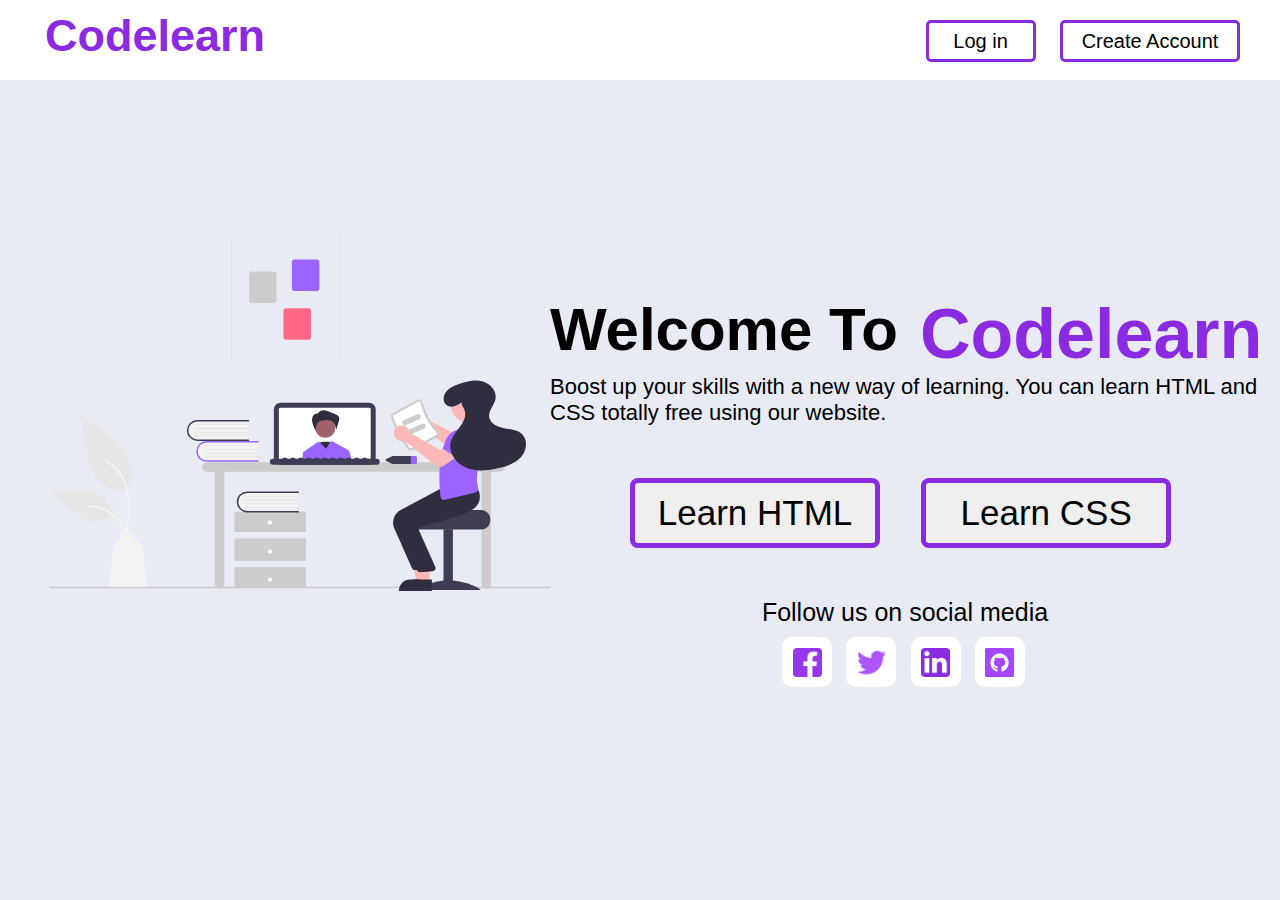
==== codelearn/index.html @ 8af9b712 "Add files via upload" ====
<!DOCTYPE html>

<html>
  <head>
    <meta charset="utf-8" />
    <title>Home - codelearn.com</title>
    <link rel="stylesheet" type="text/css" href="style/style.css" />
    <link rel="icon" href="img/home.png" />
  </head>

  <body class="body">
    <!--home page header-->

    <header>
      <div class="article-header">
        <a href="index.html" class="article-header-logo">
          <h2>Codelearn</h2>
        </a>
        <div class="article-header2">
          <a href="login.html" target="_blank"
            ><button class="article-login article-hover">Log in</button></a
          >
          <a href="register.html" target="_blank"
            ><button class="article-account article-hover">
              Create Account
            </button></a
          >
        </div>
      </div>
    </header>

    <!--background svg-->

    <!--<img src="img/gif.gif" alt="background-gif" class="backgroung-gif">-->

    <img src="img/learn.svg" alt="background-svg" class="backgroung-svg" />

    <div class="home-welcome">
      <h2>
        Welcome To
        <h1>Codelearn</h1>
      </h2>
      <p>
        Boost up your skills with a new way of learning. You can learn HTML and
        CSS totally free using our website.
      </p>
      <a href="html.html" class="learn-link-btn" target="_blank"
        ><button class="home-btn left-btn">Learn HTML</button>
      </a>
      <a href="#" class="learn-link-btn"
        ><button class="home-btn">Learn CSS</button>
      </a>

      <div class="social-link">
        <p>Follow us on social media</p>
        <a href="#"><div class="facebook"><img src="img/facebook.png" alt="facebppk"></div></a>
        <a href="#"><div class="twitter"><img src="img/twitter.png" alt="twitter"></div></a>
        <a href="#"><div class="linkedin"><img src="img/linkedin.png" alt="linkedin"></div></a>
        <a href="#"><div class="github"><img src="img/social/github.png" alt="github"></div></a>
      </div>


    </div>


  </body>
</html>
---- codelearn/style/style.css ----
body {
  background-color: #e8ebf3;
  font-family: work-Sans, sans-serif;
  margin: 0px;
}
.div1 {
  width: 450px;
  height: 510px;
  background-color: white;
  position: relative;
  display: block;
  margin-left: auto;
  margin-right: auto;
  box-shadow: 0px 2px 7px 3px #4148561f;
  margin-top: 170px;
  border: none;
  border-radius: 7px;
}

.div2 {
  text-align: center;
  padding-top: 1px;
}

.div2 h4 {
  font-size: 30px;
  margin-top: 20px;
  color: rgba(0, 0, 0, 0.842);
  font-weight: normal;
}

.div2 p {
  color: rgba(0, 0, 0, 0.589);
  margin-top: -29px;
}

.form-group {
  font-size: 17px;
  padding: 5px 16px 14px 16px;
}

.login-lable {
  display: inline;
  color: rgba(0, 0, 0, 0.74);
}

.login-input {
  width: 398px;
  height: 38px;
  position: relative;
  top: -8px;
  display: block;
  margin-left: auto;
  margin-right: auto;
  font-size: 17px;
  font-family: Arial, Helvetica, sans-serif;
  border-style: solid;
  border-color: rgba(2, 2, 2, 0.267);
  border-radius: 6px;
  border-width: 2px;
  padding-left: 14px;
  margin-top: 14px;
}

.login-input:hover {
  border-color: blueviolet;
}

.login {
  width: 415px;
  height: 46px;
  display: block;
  margin-left: auto;
  margin-right: auto;
  font-size: 20px;
  color: white;
  font-family: Arial, Helvetica, sans-serif;
  background-color: blueviolet;
  border: none;
  border-radius: 8px;
  margin-top: 15px;
  transform: scale(1);
  transition: transform 400ms;
}

.login:hover {
  background-color: rgb(154, 76, 228);
  cursor: pointer;
  transform: scale(1.02);
  transition: transform 400ms;
}

.div3 {
  text-align: center;
  margin-top: 18px;
}

.forgotten {
  text-decoration: none;
  color: rgba(0, 0, 0, 0.493);
}

.forgotten:hover {
  text-decoration: underline !;
  color: rgba(0, 0, 0, 0.822);
}

.login-divider {
  position: relative;
  top: -14px;
  clear: both;
  height: 0;
  margin: 30px 0;
  border-top: 1px solid #eff0f1;
}

.create-account {
  width: 415px;
  height: 46px;
  display: block;
  margin-left: auto;
  margin-right: auto;
  font-size: 20px;
  color: white;
  font-family: Arial, Helvetica, sans-serif;
  background-color: blueviolet;
  border: none;
  border-radius: 8px;
  margin-top: -19px;
  transform: scale(1);
  transition: transform 400ms;
}

.create-account:hover {
  background-color: rgb(151, 41, 255);
  cursor: pointer;
  transform: scale(1.02);
  transition: transform 400ms;
}

/*----------------------------------*/
/*contact form css*/
/*----------------------------------*/

.contact {
  width: 450px;
  height: 533px !important;
}

.contact-about {
  height: 110px;
}

.contact-submit {
  margin-top: -1px;
}

/*--------------------------------------*/
/*--------------------------------------*/
/*--------------------------------------*/
/*--------------------------------------*/
/*--------------------------------------*/
/*--------------------------------------*/
/*--------------------------------------*/
/*Article page styling*/

header {
  background-color: white;
  height: 80px;
}

.article-header {
  display: inline;
  padding: 20px;
  position: relative;
  top: 10px;
}

.article-header-logo {
  text-decoration: none;
}

.article-header h2 {
  display: inline;
  font-size: 45px;
  font-family: "Franklin Gothic Medium", "Arial Narrow", Arial, sans-serif;
  color: blueviolet;
  margin-left:25px;
  
}

.article-header2 {
  display: inline;
  float: right;
  position: relative;
  top: 10px;
  margin-right: 40px;
}

.article-login {
  width: 110px;
  height: 42px;
  font-size: 20px;
  font-family: Arial, Helvetica, sans-serif;
  border: solid;
  border-color: blueviolet;
  border-radius: 5px;
  background-color: white;
}

.article-account {
  width: 180px;
  height: 42px;
  font-size: 20px;
  font-family: Arial, Helvetica, sans-serif;
  border: solid;
  border-color: blueviolet;
  border-radius: 5px;
  background-color: white;
  margin-left: 20px;
}

.article-hover:hover {
  background-color: blueviolet;
  color: white;
  cursor: pointer;
}

.article-tittle {
  background-color: white;
  margin: 25px 20px 10px 20px;
  padding: 20px 10px;
  font-size: 45px;
  border-radius: 8px;
  text-align: center;
}

.container{
  margin-bottom: 0px;
}

.container div {
  display: inline-block;
  vertical-align: top;
}

.article-link {
  background-color: white;
  width: 24%;
  margin: 30px 20px;
  border-radius: 8px;
  font-family: Arial, Helvetica, sans-serif;
  font-size: 20px;
  
}

.article-link ul {
  padding-left: 10px;
}

.article-link li {
  background-color: rgb(225, 193, 255);
  margin: 15px;
  height: 27px;
  padding-left: 10px;
  
}



.article-link li:hover {
  background-color: blueviolet;
  color: white;
}

.article-link-link {
  text-decoration: none;
  color: black;
}

.article-body {
  width: 67%;
  background-color: rgb(255, 255, 255);
  font-size: 20px;
  margin: 30px 20px 30px 0px;
  border-radius: 8px;
  padding: 5px 15px;
}

.article-padding{
  padding: 5px 15px 30px 15px;
}

.article-body h2 {
  font-size: 38px;
  color: blueviolet;
  margin-left:50px;
  margin-top: 50px;
  margin-bottom: 50px;
  text-decoration: underline;
}

.article-body p {
  text-align: justify;
  text-indent: 50px;
  margin-top: 40px;
}

.article-body li {
  padding-top: 10px;
  margin-left: 20px;
  font-size: 18px;
}

.article-body iframe{
  height:500px;
  width:800px;
  display: block;
  margin-left: auto;
  margin-right: auto;
  border: solid 3px rgba(137, 43, 226, 0.267);
}

.div4 {
  padding: 10px;
  background-color: rgb(255, 255, 255);
  text-align: center;
}


/*****  social share  ******/

.social-share{
  float: right;
  margin: -10px 40px 0px 0px !important;
}

.social-share p{
  text-align: center !important;
  font-size: 35px;
  margin-right: 50px;
  margin-top: 2px;
  font-style: normal;
  color: rgba(0, 0, 0, 0.767);
}

.share-link{
  text-align: center;
  margin-top: -25px;
}


.share-link div{
  width: 40px;
  height: 40px;
  text-align: center;
  display: inline-block;
  background-color: white;
  border: solid blueviolet 2px;
  border-radius: 10px;
  margin-right: 7px;
  margin-bottom: 17px;
  transform: scale(1);
  

}

.share-link div:hover{
  box-shadow: 0px 2px 5px 3px rgba(41, 39, 43, 0.144);
  cursor: pointer;
  transform: scale(1.04);
}


.share-link  img{
width: 29px;
margin-top: 5px;
}

/*************** article react************/

.react{
  float: right;
  margin: 20px 40px 0px 0px !important;
  text-align: center;
}

.react-main{
  display: inline-block;
  margin: 10px 0px 10px 9px;
  background-color: white;
  border-radius: 10px; 
  border: solid 3px  rgba(137, 43, 226, 0.404); 
  transform: scale(1);
  
}


.react-main:hover{
 border-color: blueviolet;
 transform: scale(1.04);
 box-shadow: 0px 2px 5px 3px rgba(41, 39, 43, 0.144);
 transition-duration: 200ms;
}


.like:hover{
  border-color: rgb(43, 137, 226);
 }

.unlike:hover{
  border-color: rgb(14, 90, 161);
 }

.diamond:hover{
  border-color: rgb(241, 190, 19);
 }

.love:hover{
  border-color: rgb(248, 24, 73);
 }

.angry:hover{
  border-color: rgb(182, 14, 14);
 }

 .like div:hover{
  border-color: rgb(43, 137, 226);
 }

.unlike div:hover{
  border-color: rgb(14, 90, 161);
 }

.diamond div:hover{
  border-color: rgb(241, 190, 19);
 }

.love div:hover{
  border-color: rgb(248, 24, 73);
 }

.angry div:hover{
  border-color: rgb(182, 14, 14);
 }


.react-main .react-img{
  width: 50px;
  height: 50px;
  border-radius: 10px 10px 0px 0px;
  border: solid;
  background-color: white;
  border-bottom-color: rgba(137, 43, 226, 0.404);
  border-left: hidden;
  border-right: hidden;
  border-top: hidden;
}

.react-img img{
  width: 40px;
  margin-top: 5px;
}

.react-main .react-img:hover{
  
  cursor: pointer;
  background-color: rgba(240, 240, 240, 0.308);
 }

.react-main .react-num{
  width: 50px;
  height: 25px; 
  border-width: 3px;
  border: none;
}








/*********** comment  ***********/
/*
.comment{
  float: right;
  margin: 20px 40px 0px 0px !important;
}

.comment-form .comment-name{
  display: block;
}

.comment p{
  text-align: center !important;
  font-size: 35px;
  margin-right: 50px;
  margin-top: 2px;
  font-style: normal;
  color: rgba(0, 0, 0, 0.767);
}
*/


/*contact*/

.article-contact {
  width: 800px;
  height: 250px;
  display: block;
  margin-left: auto;
  margin-right: auto;
  text-align: center;
  border: solid 5px white;
  border-radius: 10px;
  color: black;
  font-size: 50px;
  font-weight: bold;
  margin-bottom: 60px;
  margin-top: 300px;
}

.contact-us {
  width: 400px;
  height: 70px;
  font-size: 35px;
}

.contact-btn {
  text-decoration: none;
}

/*register-form*/
/*-----------------------------------------------------------------------*/
/*-----------------------------------------------------------------------*/
/*-----------------------------------------------------------------------*/
/*-----------------------------------------------------------------------*/
/*-----------------------------------------------------------------------*/
/*-----------------------------------------------------------------------*/
/*-----------------------------------------------------------------------*/

.register-form {
  margin-top: 20px;
  height: 880px;
}

.register-divider {
  margin-top: 35px;
}

.register-login {
  text-decoration: none;
}

.back-home-link {
  margin-left: 20px;
}

.back-home {
  text-decoration: none;
}

.back-home:hover {
  text-decoration: underline;
  color: rgba(48, 14, 80, 0.801);
}

/*Home page(index.html)*/
/*-----------------------------------------------------------------------*/
/*-----------------------------------------------------------------------*/
/*-----------------------------------------------------------------------*/
/*-----------------------------------------------------------------------*/
/*-----------------------------------------------------------------------*/
/*-----------------------------------------------------------------------*/
/*-----------------------------------------------------------------------*/

/*
body{
  background-color: black;
}

.backgroung-gif{
  width: 830px;
 
}

*/

.backgroung-svg {
  width: 500px;
  margin: 150px 0px 0px 50px;
}

.home-welcome {
  font-size: 40px;
  margin: -350px 20px 0px 550px;
}

.home-welcome h1 {
  font-size: 70px;
  color: blueviolet;
  margin: -120px 10px 0px 370px;
}

.home-welcome p {
  font-size: 22px;
  margin-top: -0px;
}

.home-btn {
  width: 250px;
  height: 70px;
  font-size: 35px;
  border: solid 5px blueviolet;
  border-radius: 8px;
  margin-top: 30px;
  margin-right: 30px;
}

.home-btn:hover {
  background-color: blueviolet;
  color: white;
  cursor: pointer;
  box-shadow: 0px 2px 10px 3px #4148561f;
}

.left-btn {
  margin-left: 80px;
}

.learn-link-btn {
  text-decoration: none;
}


/*** social links****/
/*********************************/
/*********************************/
/*********************************/

.social-link{
  text-align: center;
  margin: 50px 0px 0px 0px;
  
}


.social-link P{
  font-size: 25px;
  margin-bottom: 10px;
  
}


.social-link div{
  width: 50px;
  height: 50px;
  display: inline-block;
  background-color: white;
  border-radius: 10px;
  margin-right: 3px;
  margin-top: -30px;

}

.social-link div:hover{
  box-shadow: 0px 2px 7px 3px rgba(41, 39, 43, 0.096);
  cursor: pointer;
}


.social-link  img{
  width: 29px;
  vertical-align: middle;
}


/****Scrollbar ***/
/*********************************/
/*********************************/
/*********************************/
/*********************************/
/*********************************/
/*********************************/

/* width */
::-webkit-scrollbar {
  width: 9px;
}

/* Track */
::-webkit-scrollbar-track {
  background: #ffffff; 
}
 
/* Handle */
::-webkit-scrollbar-thumb {
  background: blueviolet;
  border-radius: 0px; 
}

/* Handle on hover */
::-webkit-scrollbar-thumb:hover {
  background: #555; 
}
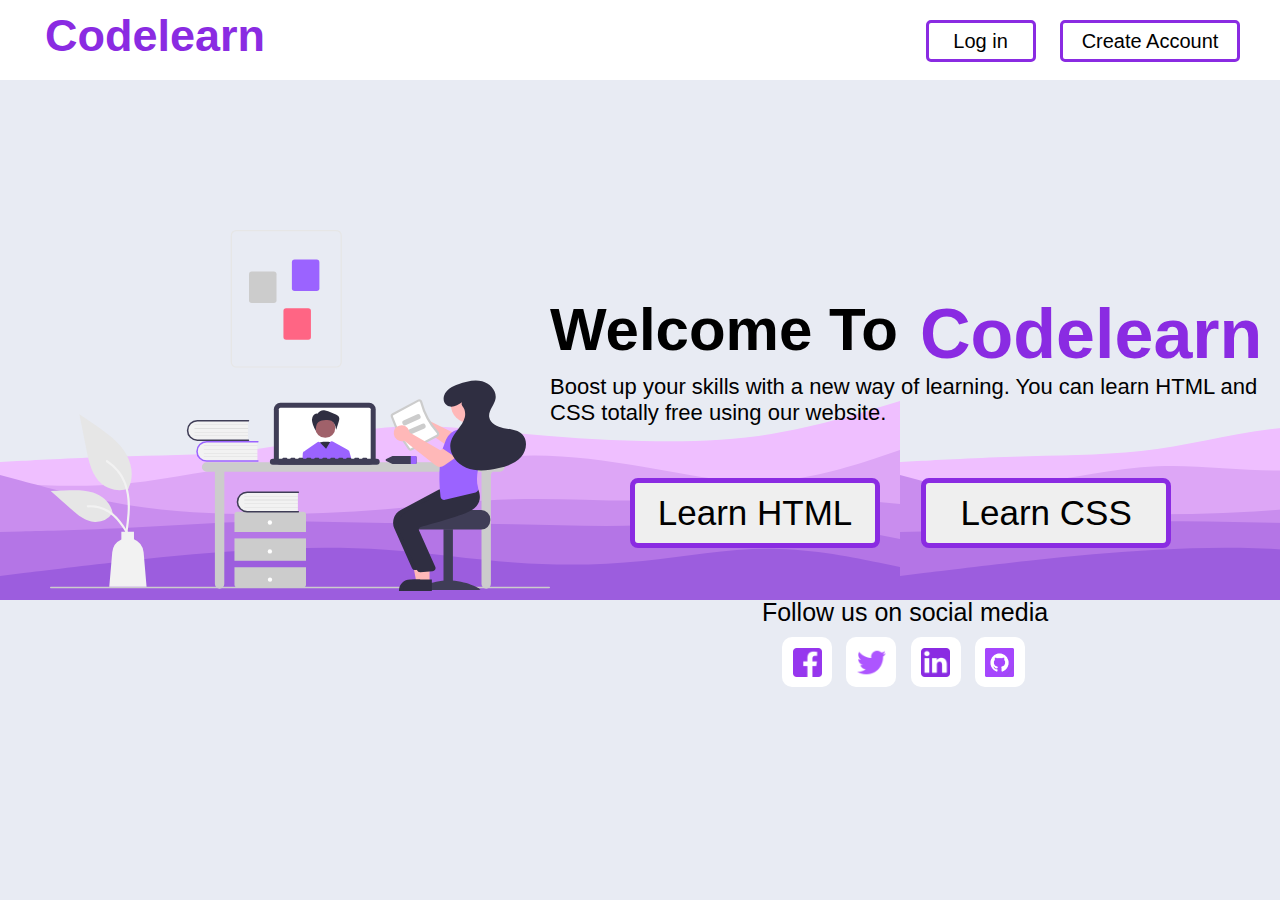
==== commit d6af8a1e: "Update index.html" ====
--- a/codelearn/index.html
+++ b/codelearn/index.html
@@ -6,9 +6,14 @@
     <title>Home - codelearn.com</title>
     <link rel="stylesheet" type="text/css" href="style/style.css" />
     <link rel="icon" href="img/home.png" />
+        <style>
+    body{
+      background-image: url("img/bac3.svg");  
+    }
+  </style>
   </head>
 
-  <body class="body">
+  <body class="body background">
     <!--home page header-->
 
     <header>
